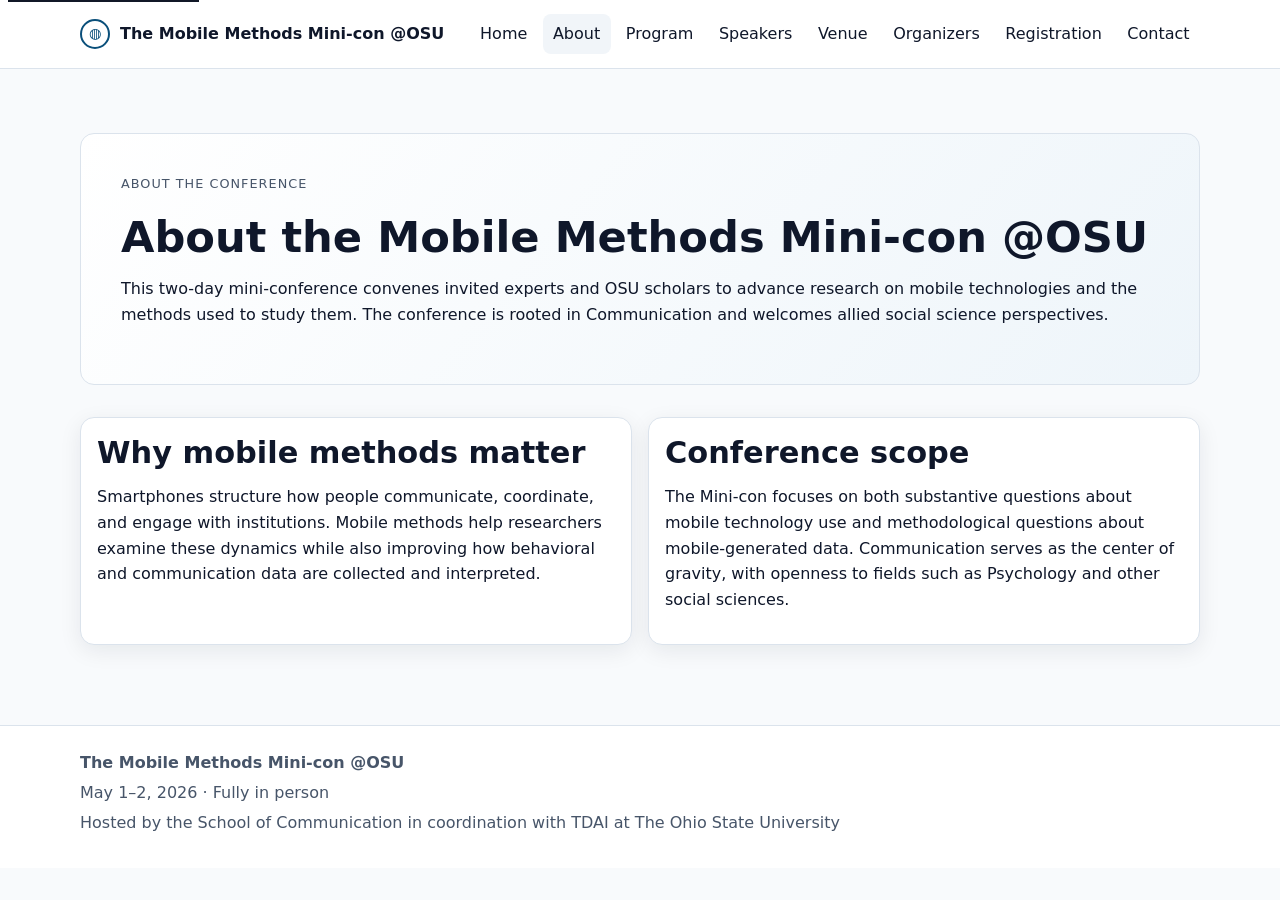
==== about.html @ c58516e8 "Merge pull request #1 from robertmbond/codex/build-initial-conference-website-for-github-pages Initi" ====
<!doctype html>
<html lang="en">
  <head>
    <meta charset="UTF-8" />
    <meta name="viewport" content="width=device-width, initial-scale=1.0" />
    <meta name="description" content="" />
    <meta property="og:title" content="" />
    <meta property="og:description" content="" />
    <meta property="og:image" content="assets/images/og-placeholder.svg" />
    <link rel="icon" href="assets/images/favicon.svg" type="image/svg+xml" />
    <link rel="stylesheet" href="assets/css/styles.css" />
  </head>
  <body data-page-title="About" data-page-description="About the Mobile Methods Mini-con and why mobile methods matter across Communication and social science.">
    <a class="skip-link" href="#main-content">Skip to main content</a>
    <div data-site-header></div>
    <main id="main-content" class="container">
      <section class="hero">
        <p class="eyebrow">About the conference</p>
        <h1>About the Mobile Methods Mini-con @OSU</h1>
        <p>
          This two-day mini-conference convenes invited experts and OSU scholars to advance research on mobile technologies and the methods used to study them.
          The conference is rooted in Communication and welcomes allied social science perspectives.
        </p>
      </section>
      <section class="grid grid-2">
        <article class="card"><div class="card-body"><h2>Why mobile methods matter</h2><p>Smartphones structure how people communicate, coordinate, and engage with institutions. Mobile methods help researchers examine these dynamics while also improving how behavioral and communication data are collected and interpreted.</p></div></article>
        <article class="card"><div class="card-body"><h2>Conference scope</h2><p>The Mini-con focuses on both substantive questions about mobile technology use and methodological questions about mobile-generated data. Communication serves as the center of gravity, with openness to fields such as Psychology and other social sciences.</p></div></article>
      </section>
    </main>
    <div data-site-footer></div>
    <script src="assets/js/data.js"></script>
    <script src="assets/js/site.js"></script>
  </body>
</html>
---- assets/css/styles.css ----
:root {
  --bg: #f8fafc;
  --surface: #ffffff;
  --surface-alt: #f1f5f9;
  --text: #0f172a;
  --muted: #475569;
  --primary: #0a4f7a;
  --primary-dark: #083b5d;
  --border: #dbe3ec;
  --focus: #f59e0b;
  --radius: 14px;
  --shadow: 0 6px 22px rgba(15, 23, 42, 0.08);
}

* { box-sizing: border-box; }
html, body { margin: 0; padding: 0; }
body {
  font-family: Inter, ui-sans-serif, system-ui, -apple-system, Segoe UI, Roboto, Helvetica, Arial, sans-serif;
  background: var(--bg);
  color: var(--text);
  line-height: 1.6;
}

img { max-width: 100%; height: auto; display: block; }
a { color: var(--primary); text-underline-offset: 3px; }
a:hover { color: var(--primary-dark); }

:focus-visible {
  outline: 3px solid var(--focus);
  outline-offset: 3px;
  border-radius: 6px;
}

.skip-link {
  position: absolute;
  top: -40px;
  left: 8px;
  background: #111827;
  color: #fff;
  padding: 0.5rem 0.75rem;
  z-index: 1000;
}
.skip-link:focus { top: 8px; }

.container {
  width: min(1120px, 92vw);
  margin-inline: auto;
}

.site-header {
  background: var(--surface);
  border-bottom: 1px solid var(--border);
  position: sticky;
  top: 0;
  z-index: 50;
}

.header-inner {
  display: flex;
  align-items: center;
  justify-content: space-between;
  min-height: 68px;
  gap: 1rem;
}

.brand {
  display: inline-flex;
  align-items: center;
  gap: 0.6rem;
  font-weight: 700;
  text-decoration: none;
  color: var(--text);
}

.brand-mark {
  display: inline-grid;
  place-items: center;
  width: 1.9rem;
  height: 1.9rem;
  border: 2px solid var(--primary);
  border-radius: 50%;
  font-size: 0.9rem;
  color: var(--primary);
}

.site-nav ul {
  display: flex;
  list-style: none;
  margin: 0;
  padding: 0;
  gap: 0.3rem;
  flex-wrap: wrap;
}

.site-nav a {
  display: inline-block;
  padding: 0.45rem 0.65rem;
  border-radius: 8px;
  text-decoration: none;
  color: var(--text);
}

.site-nav a:hover,
.site-nav a[aria-current='page'] {
  background: var(--surface-alt);
}

.menu-toggle {
  display: none;
  border: 1px solid var(--border);
  background: #fff;
  border-radius: 8px;
  padding: 0.4rem 0.7rem;
}

main { padding: 2rem 0 3rem; }
section { margin-block: 2rem; }

.hero {
  background: linear-gradient(130deg, #ffffff 0%, #eef5fa 100%);
  border: 1px solid var(--border);
  border-radius: var(--radius);
  padding: clamp(1.25rem, 4vw, 2.5rem);
}

.eyebrow {
  text-transform: uppercase;
  font-size: 0.8rem;
  letter-spacing: 0.08em;
  color: var(--muted);
}

h1, h2, h3 { line-height: 1.25; }
h1 { font-size: clamp(1.7rem, 4vw, 2.7rem); margin: 0.4rem 0 0.75rem; }
h2 { font-size: clamp(1.3rem, 2.7vw, 1.9rem); margin: 0 0 0.8rem; }

p { margin: 0 0 1rem; }
.muted { color: var(--muted); }

.button-group {
  display: flex;
  flex-wrap: wrap;
  gap: 0.8rem;
  margin-top: 1rem;
}

.button {
  display: inline-block;
  background: var(--primary);
  color: #fff;
  border: 1px solid var(--primary);
  text-decoration: none;
  border-radius: 10px;
  padding: 0.62rem 1rem;
  font-weight: 600;
}
.button:hover { background: var(--primary-dark); color: #fff; }

.button-secondary {
  background: #fff;
  color: var(--primary);
  border-color: var(--primary);
}
.button-secondary:hover { background: #eff6ff; color: var(--primary-dark); }

.button.disabled,
.button[aria-disabled='true'] {
  background: #cbd5e1;
  border-color: #94a3b8;
  color: #334155;
  cursor: not-allowed;
  pointer-events: none;
}

.grid {
  display: grid;
  gap: 1rem;
}

.grid-2 { grid-template-columns: repeat(2, minmax(0, 1fr)); }
.grid-3 { grid-template-columns: repeat(3, minmax(0, 1fr)); }
.grid-4 { grid-template-columns: repeat(4, minmax(0, 1fr)); }

.card {
  background: var(--surface);
  border: 1px solid var(--border);
  border-radius: var(--radius);
  box-shadow: var(--shadow);
  overflow: hidden;
}

.card-body { padding: 1rem; }
.person-card img {
  width: 100%;
  aspect-ratio: 4 / 3;
  object-fit: cover;
  background: #e2e8f0;
}

.split {
  display: grid;
  grid-template-columns: 1.2fr 1fr;
  gap: 1.2rem;
}

.provisional-list {
  margin: 0;
  padding-left: 1.1rem;
}

.site-footer {
  border-top: 1px solid var(--border);
  background: #fff;
  padding: 1.25rem 0 1.8rem;
  color: var(--muted);
}

.footer-inner p { margin: 0.25rem 0; }

@media (max-width: 900px) {
  .grid-4 { grid-template-columns: repeat(2, minmax(0, 1fr)); }
  .split, .grid-3, .grid-2 { grid-template-columns: 1fr; }
}

@media (max-width: 760px) {
  .menu-toggle { display: inline-block; }
  .site-nav { display: none; width: 100%; }
  .site-nav.open { display: block; }
  .header-inner { flex-wrap: wrap; padding: 0.55rem 0; }
  .site-nav ul { flex-direction: column; width: 100%; padding-bottom: 0.5rem; }
  .site-nav a { display: block; }
}

@media (prefers-reduced-motion: reduce) {
  * { scroll-behavior: auto !important; transition: none !important; }
}
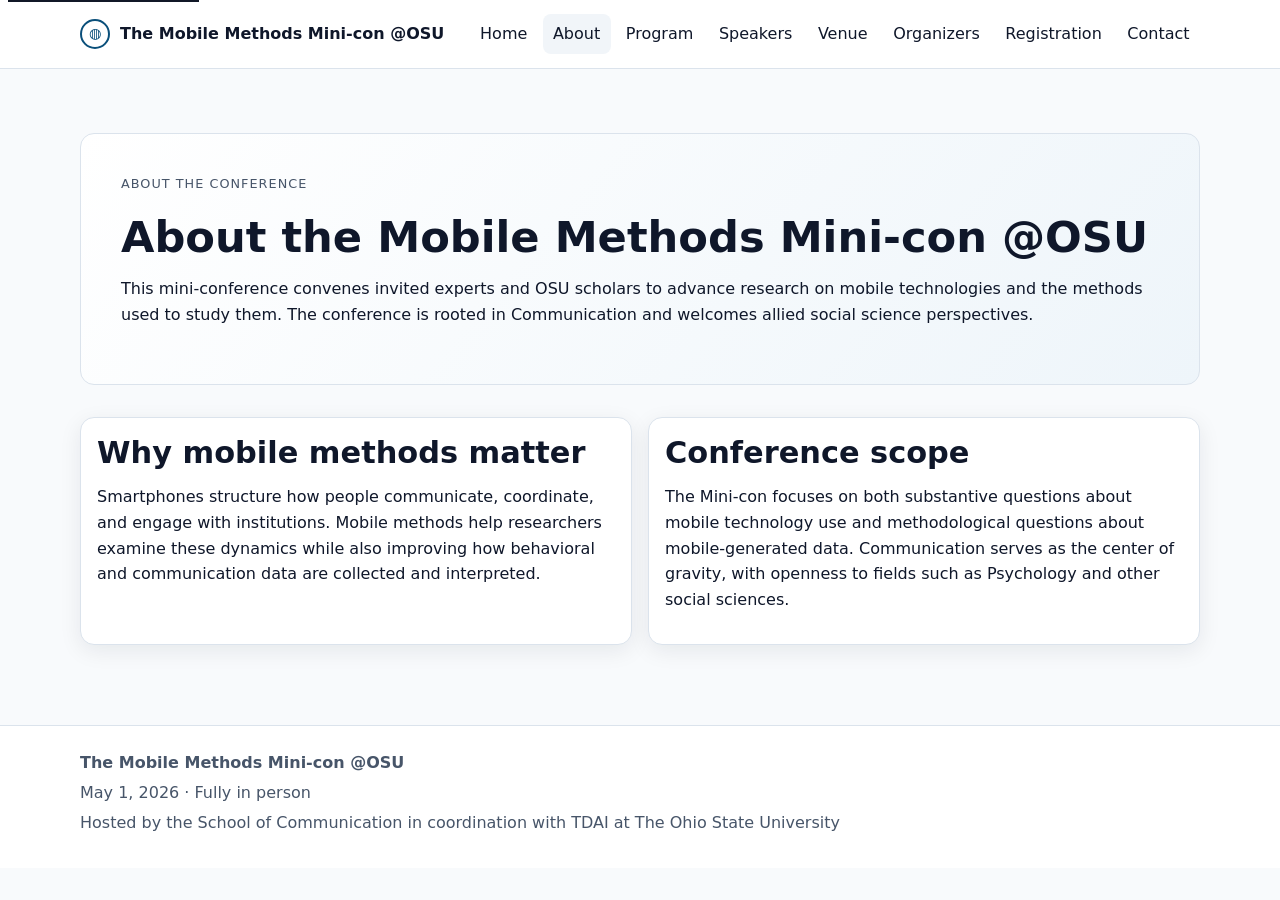
==== commit 99a7c4b4: "Remove all Day 2 content from conference site" ====
--- a/about.html
+++ b/about.html
@@ -18,7 +18,7 @@
         <p class="eyebrow">About the conference</p>
         <h1>About the Mobile Methods Mini-con @OSU</h1>
         <p>
-          This two-day mini-conference convenes invited experts and OSU scholars to advance research on mobile technologies and the methods used to study them.
+          This mini-conference convenes invited experts and OSU scholars to advance research on mobile technologies and the methods used to study them.
           The conference is rooted in Communication and welcomes allied social science perspectives.
         </p>
       </section>
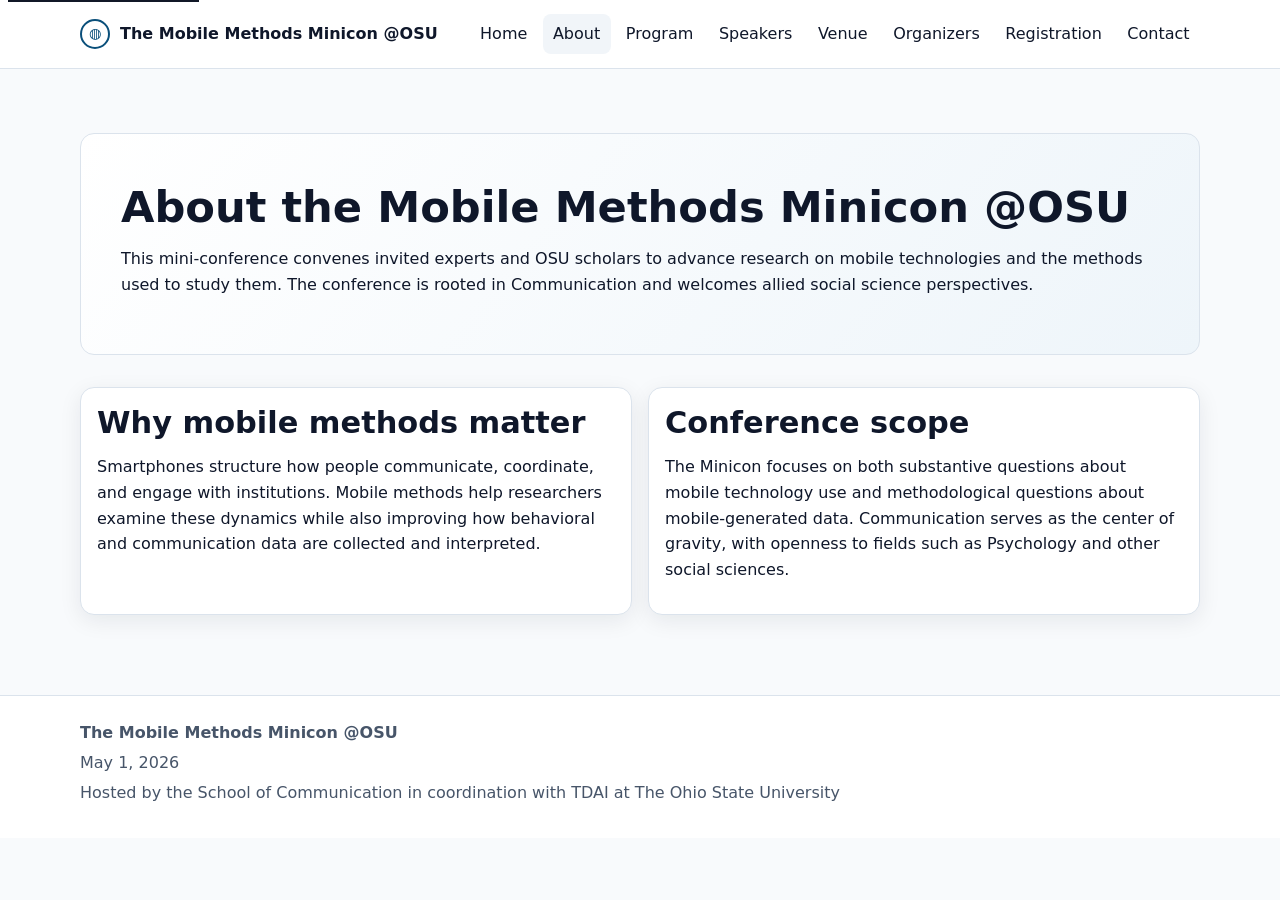
==== commit 97dbbc57: "Update Minicon naming, venue details, and hero eyebrow text" ====
--- a/about.html
+++ b/about.html
@@ -10,13 +10,12 @@
     <link rel="icon" href="assets/images/favicon.svg" type="image/svg+xml" />
     <link rel="stylesheet" href="assets/css/styles.css" />
   </head>
-  <body data-page-title="About" data-page-description="About the Mobile Methods Mini-con and why mobile methods matter across Communication and social science.">
+  <body data-page-title="About" data-page-description="About the Mobile Methods Minicon and why mobile methods matter across Communication and social science.">
     <a class="skip-link" href="#main-content">Skip to main content</a>
     <div data-site-header></div>
     <main id="main-content" class="container">
       <section class="hero">
-        <p class="eyebrow">About the conference</p>
-        <h1>About the Mobile Methods Mini-con @OSU</h1>
+        <h1>About the Mobile Methods Minicon @OSU</h1>
         <p>
           This mini-conference convenes invited experts and OSU scholars to advance research on mobile technologies and the methods used to study them.
           The conference is rooted in Communication and welcomes allied social science perspectives.
@@ -24,7 +23,7 @@
       </section>
       <section class="grid grid-2">
         <article class="card"><div class="card-body"><h2>Why mobile methods matter</h2><p>Smartphones structure how people communicate, coordinate, and engage with institutions. Mobile methods help researchers examine these dynamics while also improving how behavioral and communication data are collected and interpreted.</p></div></article>
-        <article class="card"><div class="card-body"><h2>Conference scope</h2><p>The Mini-con focuses on both substantive questions about mobile technology use and methodological questions about mobile-generated data. Communication serves as the center of gravity, with openness to fields such as Psychology and other social sciences.</p></div></article>
+        <article class="card"><div class="card-body"><h2>Conference scope</h2><p>The Minicon focuses on both substantive questions about mobile technology use and methodological questions about mobile-generated data. Communication serves as the center of gravity, with openness to fields such as Psychology and other social sciences.</p></div></article>
       </section>
     </main>
     <div data-site-footer></div>
--- a/assets/css/styles.css
+++ b/assets/css/styles.css
@@ -190,6 +190,21 @@
 }
 
 .card-body { padding: 1rem; }
+
+.venue-map {
+  border: 1px solid var(--border);
+  border-radius: 10px;
+  overflow: hidden;
+  margin-bottom: 1rem;
+}
+
+.venue-map iframe {
+  display: block;
+  width: 100%;
+  min-height: 320px;
+  border: 0;
+}
+
 .person-card img {
   width: 100%;
   aspect-ratio: 4 / 3;
@@ -197,6 +212,20 @@
   background: #e2e8f0;
 }
 
+.speaker-card img {
+  aspect-ratio: 3 / 4;
+}
+
+.speaker-card.no-crop img {
+  object-fit: contain;
+  background: #e2e8f0;
+}
+
+.organizer-card.no-crop img {
+  object-fit: contain;
+  background: #e2e8f0;
+}
+
 .split {
   display: grid;
   grid-template-columns: 1.2fr 1fr;
@@ -206,6 +235,38 @@
 .provisional-list {
   margin: 0;
   padding-left: 1.1rem;
+}
+
+.session-list {
+  display: grid;
+  gap: 0.85rem;
+}
+
+.session-item {
+  border: 1px solid var(--border);
+  border-radius: 10px;
+  background: var(--surface-alt);
+  padding: 0.9rem 1rem;
+}
+
+.session-time {
+  font-weight: 700;
+  color: var(--primary-dark);
+  margin-bottom: 0.35rem;
+}
+
+.session-item h3 {
+  margin: 0;
+  font-size: 1.02rem;
+}
+
+.session-item p {
+  margin: 0.4rem 0 0;
+}
+
+.session-people {
+  color: var(--muted);
+  font-size: 0.95rem;
 }
 
 .site-footer {
